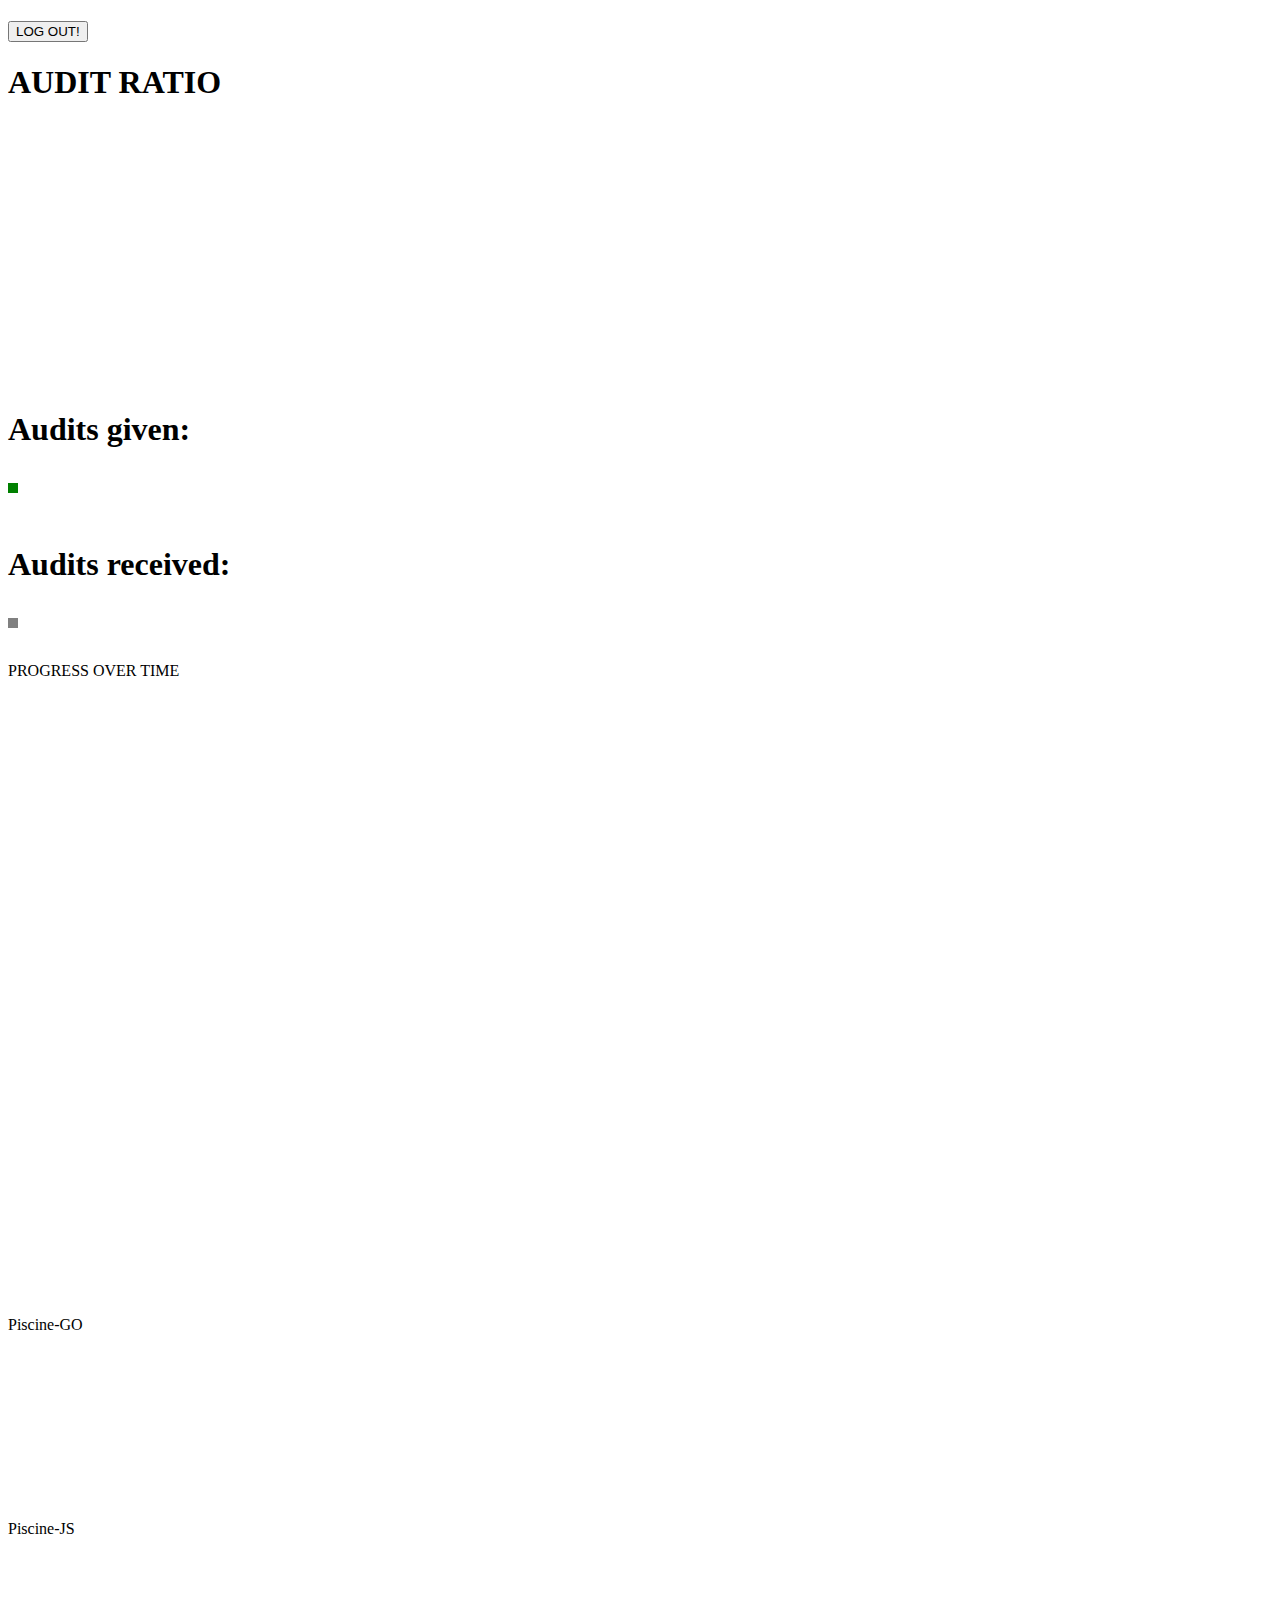
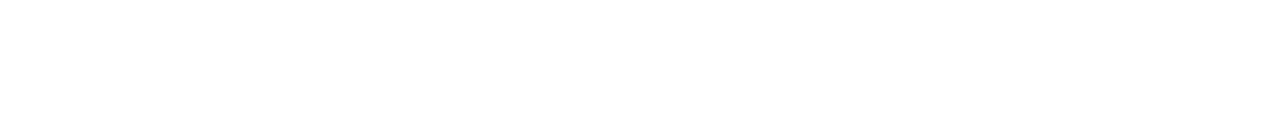
==== intraPage.html @ 21310627 "c" ====
<!DOCTYPE html>
<html lang="en">

<head>
    <meta charset="UTF-8">
    <meta name="viewport" content="width=device-width, initial-scale=1.0">
    <title>GRAPHQL</title>
        <link rel="stylesheet" href="/css/style.css" >
</head>

<body>
    <header>
        <h1 id="username"></h1>
        <button id="logout" value="LOG OUT" class="logoutButton">LOG OUT!</button>
    </header>

    <div>
        <h1 id="username"></h1>
        <p id="name"></p>
        <p id="auditRatio"></p>
        <p id="xp"></p>
        <p id="levels"></p> 
        <p id="graph"></p>
        <p id="progress"></p> 


        <!-- audits -->
        
		<main id="main">
			<section id="levels">
				<div class="xpDisplay"></div>
				<div class="xpDisplay"></div>
				<div class="xpDisplay"></div>
			</section>
			<section id="auditRatio">
				<div class="auditL">
					<h1>AUDIT RATIO</h1>
					<div class="legend">
						<h1 id="ratio"></h1>
					</div>
				</div>

				<figure>
					<svg
						id="audit-chart"
						version="1.1"
						xmlns="http://www.w3.org/2000/svg"
						xmlns:xlink="http://www.w3.org/1999/xlink"
						class="pie-chart"
						height="200"
						width="200"
						aria-labelledby="title"
						role="graphics-document"
					></svg>
				</figure>

				<div class="audits">
					<h1>Audits given:</h1>
					<div class="legend">
						<div class="fake-news green"></div>
						<h3 id="given"></h3>
					</div>
					<br class="space" />
					<h1>Audits received:</h1>
					<div class="legend">
						<div class="fake-news"></div>
						<h3 id="received"></h3>
					</div>
				</div>
			</section>





			<section id="progress-section">
				<div id="progress" class="progress-div">
					<div class="progress-container">
						<figcaption>PROGRESS OVER TIME</figcaption>
						<figure id="progress-figure">
							<svg
								id="progress-chart"
								version="1.1"
								xmlns="http://www.w3.org/2000/svg"
								xmlns:xlink="http://www.w3.org/1999/xlink"
								class="graph"
								width="1200"
								height="600"
								aria-labelledby="title"
								role="graphics-document"
							></svg>
						</figure>
					</div>
				</div>
			</section>



			<section id="pass-fail">
				<div id="go-pass-fail" class="pass-fail-div">
					<figcaption class="pass-fail-figcaption">Piscine-GO</figcaption>
					<figure class="fail-pass-figure">
						<svg
							id="go-chart"
							version="1.1"
							xmlns="http://www.w3.org/2000/svg"
							xmlns:xlink="http://www.w3.org/1999/xlink"
							class="chart"
							width="600"
							aria-labelledby="title"
							role="graphics-document"
						></svg>
					</figure>
				</div>
				<div id="js-pass-fail" class="pass-fail-div">
					<figcaption class="pass-fail-figcaption">Piscine-JS</figcaption>
					<figure class="fail-pass-figure">
						<svg
							id="js-chart"
							version="1.1"
							xmlns="http://www.w3.org/2000/svg"
							xmlns:xlink="http://www.w3.org/1999/xlink"
							class="chart"
							width="600"
							aria-labelledby="title"
							role="graphics-document"
						></svg>
					</figure>
				</div>
			</section>
		</main>
		<footer></footer>

    <script type="module" src="./JS/intraPageScript.js"></script>
</body>

</html>
---- css/style.css ----
.flex {
    display: flex;
    justify-content: space-between;
    margin: 10px 0;
}
.xp-display {
    margin: 20px 0;
}
.module-name, .module-level, .module-xp {
    padding: 5px;
}
.auditL, .audits {
    margin: 20px 0;
}
.legend, .space {
    display: flex;
    align-items: center;
}
.fake-news {
    width: 10px;
    height: 10px;
    background: gray;
    margin-right: 5px;
}
.green {
    background: green;
}
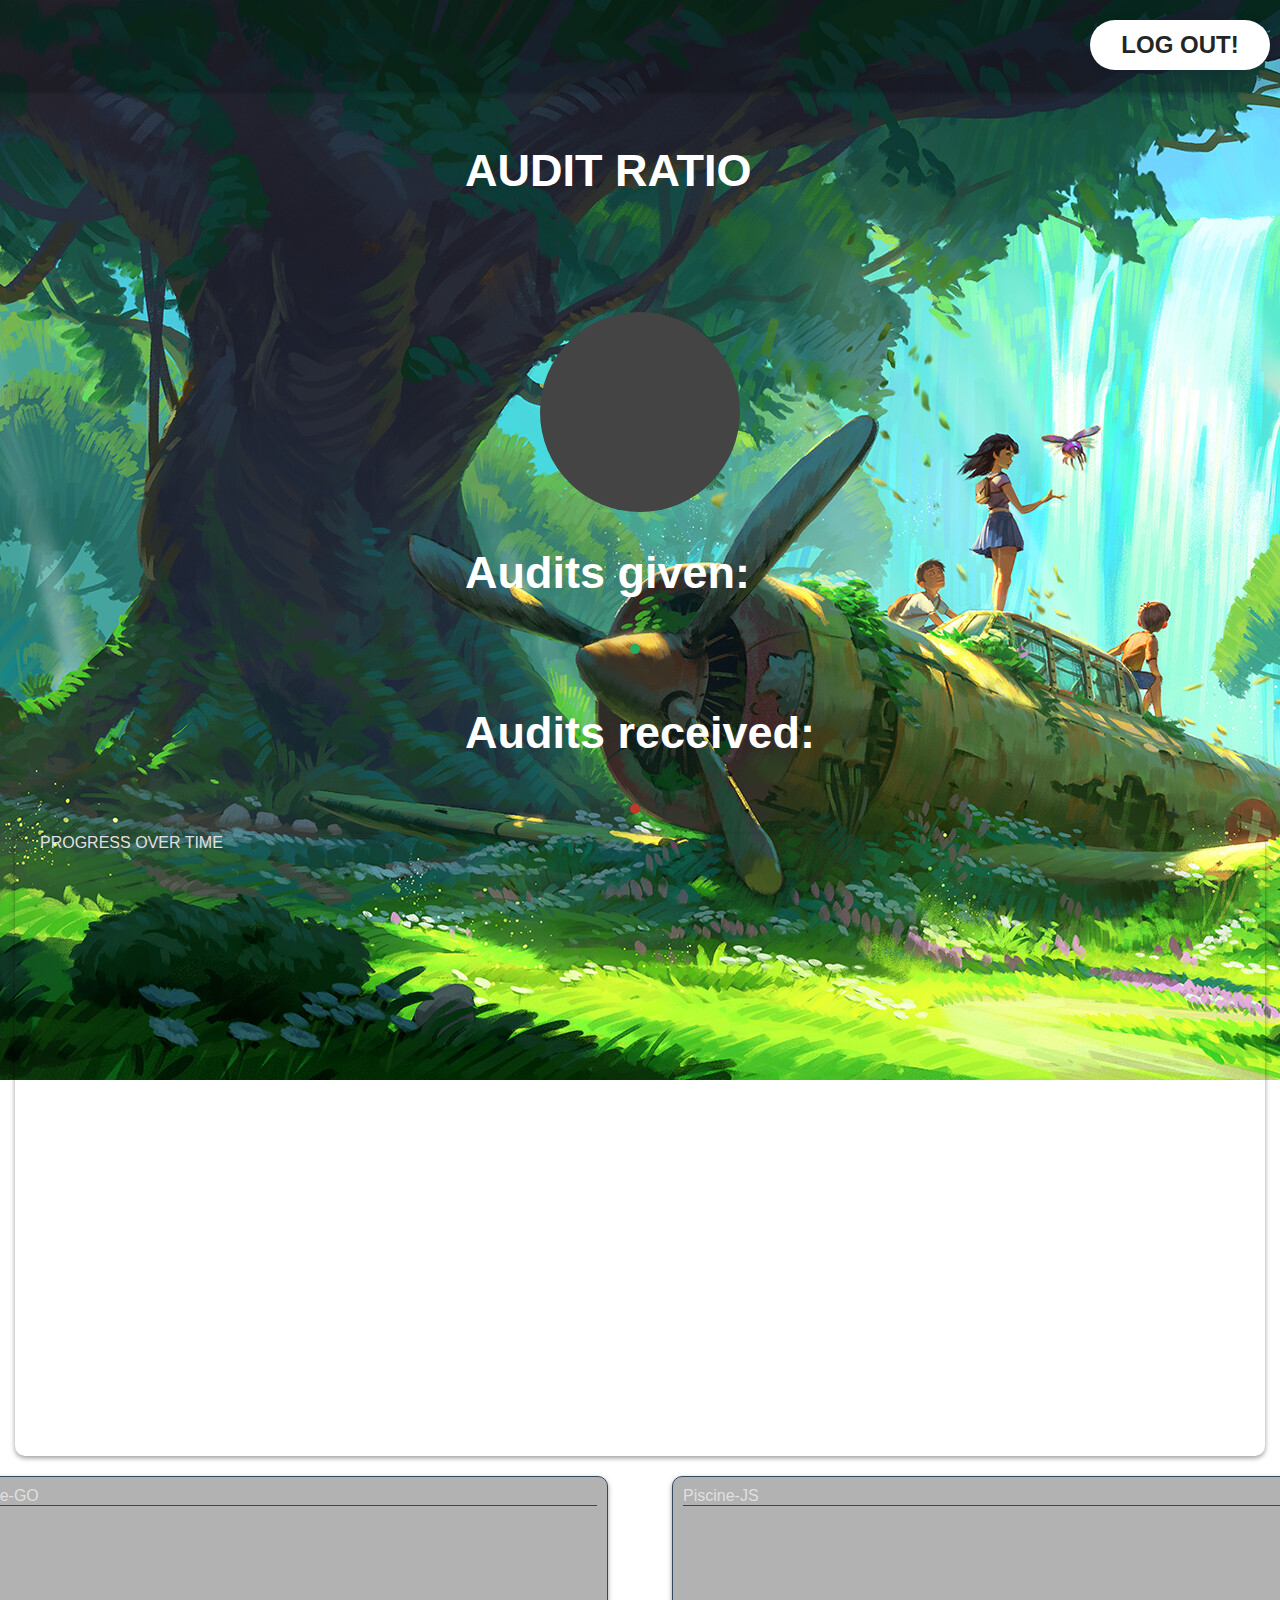
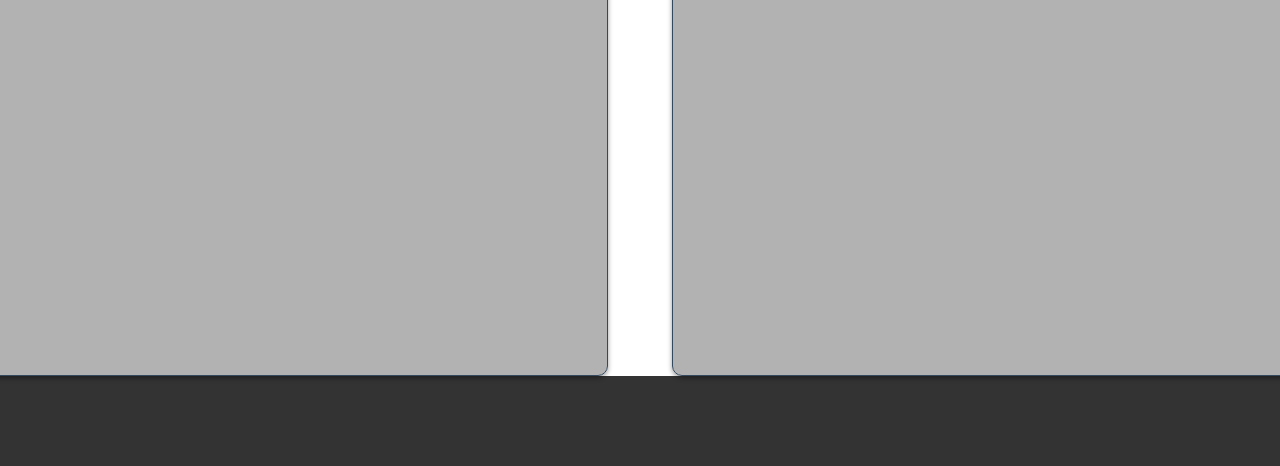
==== commit cc5580b3: "c" ====
--- a/intraPage.html
+++ b/intraPage.html
@@ -11,19 +11,10 @@
 <body>
     <header>
         <h1 id="username"></h1>
-        <button id="logout" value="LOG OUT" class="logoutButton">LOG OUT!</button>
+        <button id="logout" value="LOG OUT" class="btn">LOG OUT!</button>
     </header>
 
     <div>
-        <h1 id="username"></h1>
-        <p id="name"></p>
-        <p id="auditRatio"></p>
-        <p id="xp"></p>
-        <p id="levels"></p> 
-        <p id="graph"></p>
-        <p id="progress"></p> 
-
-
         <!-- audits -->
         
 		<main id="main">
--- a/css/style.css
+++ b/css/style.css
@@ -1,27 +1,349 @@
+/* Global Styles */
+* {
+    margin: 0;
+    padding: 0;
+    box-sizing: border-box;
+    font-family: sans-serif;
+}
+
+h1, h2 {
+    color: white;
+}
+
+h1 {
+    font-size: 45px;
+    padding: 35px;
+}
+
+h2 {
+    font-size: 35px;
+    padding: 15px;
+}
+
+p {
+    margin: 20px;
+}
+
+body {
+    display: flex;
+    flex-direction: column;
+    align-items: center;
+    min-height: 100vh;
+    background: url(bg.jpg)no-repeat;
+    color: #e0e0e0;
+}
+
+/* Header */
+header {
+    background: rgba(0, 0, 0, 0.2);
+    width: 100%;
+    display: flex;
+    justify-content: space-between;
+    align-items: center;
+    padding: 10px;
+    box-shadow: 0 2px 5px rgba(0, 0, 0, 0.3);
+    color: white;
+}
+
+#name-in-header {
+    color: white;
+}
+
+/* Main */
+main {
+    width: 100%;
+    display: flex;
+    flex-direction: column;
+    align-items: center;
+    justify-content: center;
+    row-gap: 20px;
+}
+
+/* Wrapper and Input Box Styles */
+.wrapper {
+    display: flex;
+    flex-direction: column;
+    width: 420px;
+    background: transparent;
+    border: 2px solid rgba(255, 255, 255, 0.2);
+    border-radius: 30px;
+    backdrop-filter: blur(10px);
+    -webkit-backdrop-filter: blur(10px);
+    box-shadow: 0 0 10px rgba(0, 0, 0, 0.2);
+    color: white;
+    padding: 30px 40px;
+}
+
+.wrapper h1 {
+    font-size: 36px;
+    text-align: center;
+    color: white;
+}
+
+.wrapper .input-box {
+    width: 100%;
+    position: relative;
+    height: 50px;
+    margin: 30px 0;
+    color: white;
+}
+
+.input-box input {
+    width: 100%;
+    height: 100%;
+    background: transparent;
+    border: none;
+    outline: none;
+    border: 2px solid;
+    border-radius: 40px;
+    font-size: 16px;
+    color: white;
+    padding: 20px 45px 20px 20px;
+}
+
+.input-box input::placeholder {
+    color: rgba(255, 255, 255, 0.7);
+}
+
+.input-box i {
+    position: absolute;
+    right: 20px;
+    top: 50%;
+    transform: translateY(-50%);
+    font-size: 20px;
+    color: rgba(255, 255, 255, 0.7);
+}
+
+.wrapper .btn {
+    width: 100%;
+    height: 45px;
+    background-color: white;
+    border: none;
+    outline: none;
+    border-radius: 40px;
+    box-shadow: 0 0 10px rgba(0, 0, 0, 0.1);
+    cursor: pointer;
+    font-size: 16px;
+    font-weight: 600;
+}
+
+/* Flex Containers */
 .flex {
     display: flex;
+    align-items: center;
+    justify-content: center;
+}
+
+.flex.space-between {
     justify-content: space-between;
-    margin: 10px 0;
-}
+}
+
+/* XP Display */
 .xp-display {
+    height: 100%;
+    width: 23vw;
+    border-radius: 10px;
+    background-color: rgba(0, 0, 0, 0.3);
+    box-shadow: 0 2px 5px rgba(0, 0, 0, 0.4);
+    display: flex;
+    flex-direction: column;
+    align-items: center;
+    justify-content: center;
     margin: 20px 0;
-}
+    padding: 20px;
+}
+
 .module-name, .module-level, .module-xp {
     padding: 5px;
-}
-.auditL, .audits {
-    margin: 20px 0;
-}
-.legend, .space {
-    display: flex;
-    align-items: center;
-}
+    color: white;
+}
+
+.module-xp {
+    font-weight: bold;
+}
+
+.module-lv {
+    font-size: 70px;
+    font-weight: bold;
+}
+
+/* Buttons */
+.btn {
+    transition: all 0.3s ease-in-out;
+    width: 180px;
+    height: 50px;
+    border-radius: 50px;
+    background-color: white;
+    box-shadow: 0 0 10px rgba(0, 0, 0, 0.1);
+    outline: none;
+    cursor: pointer;
+    border: none;
+    font-size: 24px;
+    font-weight: bold;
+    color: #232526;
+}
+
+.btn:hover {
+    background-color: #f0f0f0;
+    box-shadow: 0 0 15px rgba(0, 0, 0, 0.2);
+}
+
+.btn:active {
+    background-color: #e0e0e0;
+    box-shadow: 0 0 5px rgba(0, 0, 0, 0.1);
+}
+
+/* Audit Chart */
+#audit-ratio {
+    padding: 30px 0;
+    width: 90%;
+    display: flex;
+    align-items: center;
+    justify-content: center;
+    column-gap: 5vw;
+    border-radius: 10px;
+    box-shadow: 0 2px 5px rgba(0, 0, 0, 0.4);
+    background-color: rgba(0, 0, 0, 0.3);
+}
+
+#audit-chart {
+    margin: 0 auto;
+    transform: rotate(-90deg);
+    background: #444;
+    border-radius: 50%;
+    display: block;
+}
+
+.pie {
+    fill: #27ae60;
+    stroke: #c0392b;
+    stroke-width: 200;
+    stroke-dasharray: 0 628;
+    transition: stroke-dasharray 0.3s ease;
+}
+
+.legend {
+    display: flex;
+    align-items: center;
+    justify-content: center;
+    column-gap: 10px;
+    margin-top: 10px;
+}
+
 .fake-news {
     width: 10px;
     height: 10px;
-    background: gray;
-    margin-right: 5px;
-}
+    border-radius: 50%;
+    background-color: #c0392b;
+}
+
 .green {
-    background: green;
-}+    background-color: #27ae60;
+}
+
+/* Progress Chart */
+#progress-section {
+    width: 100%;
+    display: flex;
+    align-items: center;
+    justify-content: center;
+}
+
+#progress {
+    width: 90%;
+    display: flex;
+    align-items: center;
+    justify-content: center;
+    overflow: auto;
+    border-radius: 10px;
+    box-shadow: 0 2px 5px rgba(0, 0, 0, 0.4);
+}
+
+.graph .labels.x-labels, .graph .labels.y-labels {
+    font-size: 13px;
+    fill: #ecf0f1;
+}
+
+.labels .label-title {
+    font-weight: bold;
+    text-transform: uppercase;
+    font-size: 12px;
+    fill: #ecf0f1;
+}
+
+.line {
+    stroke: #ecf0f1;
+    stroke-width: 1.5;
+    fill: rgba(121, 0, 121, 0.8);
+}
+
+.bar {
+    fill: steelblue;
+    height: 22px;
+    transition: fill 0.3s ease;
+    cursor: pointer;
+}
+
+.bar:hover,
+.bar:focus {
+    fill: gray !important;
+}
+
+/* Pass/Fail Ratio */
+#pass-fail {
+    width: 100%;
+    display: flex;
+    align-items: flex-start;
+    justify-content: center;
+    column-gap: 5vw;
+}
+
+.pass-fail-div {
+    height: 500px;
+    background: rgba(0, 0, 0, 0.3);
+    padding: 10px;
+    border: 1px solid #34495e;
+    border-radius: 10px;
+    box-shadow: 0 2px 5px rgba(0, 0, 0, 0.4);
+    overflow: auto;
+}
+
+.pass-fail-figcaption {
+    border-bottom: 1px solid #34495e;
+    margin-bottom: -10px;
+}
+
+.fail-pass-figure {
+    padding: 20px;
+}
+
+/* Footer */
+footer {
+    height: 10vh;
+    width: 100%;
+    background: rgba(0, 0, 0, 0.8);
+    display: flex;
+    align-items: center;
+    justify-content: center;
+    color: white;
+}
+
+/* Scrollbar */
+::-webkit-scrollbar {
+    width: 10px;
+}
+
+::-webkit-scrollbar-track {
+    background-color: transparent;
+}
+
+::-webkit-scrollbar-thumb {
+    background-color: #7f8c8d;
+    border-radius: 20px;
+    border: 2px solid transparent;
+    background-clip: content-box;
+}
+
+::-webkit-scrollbar-thumb:hover {
+    background-color: #bdc3c7;
+}
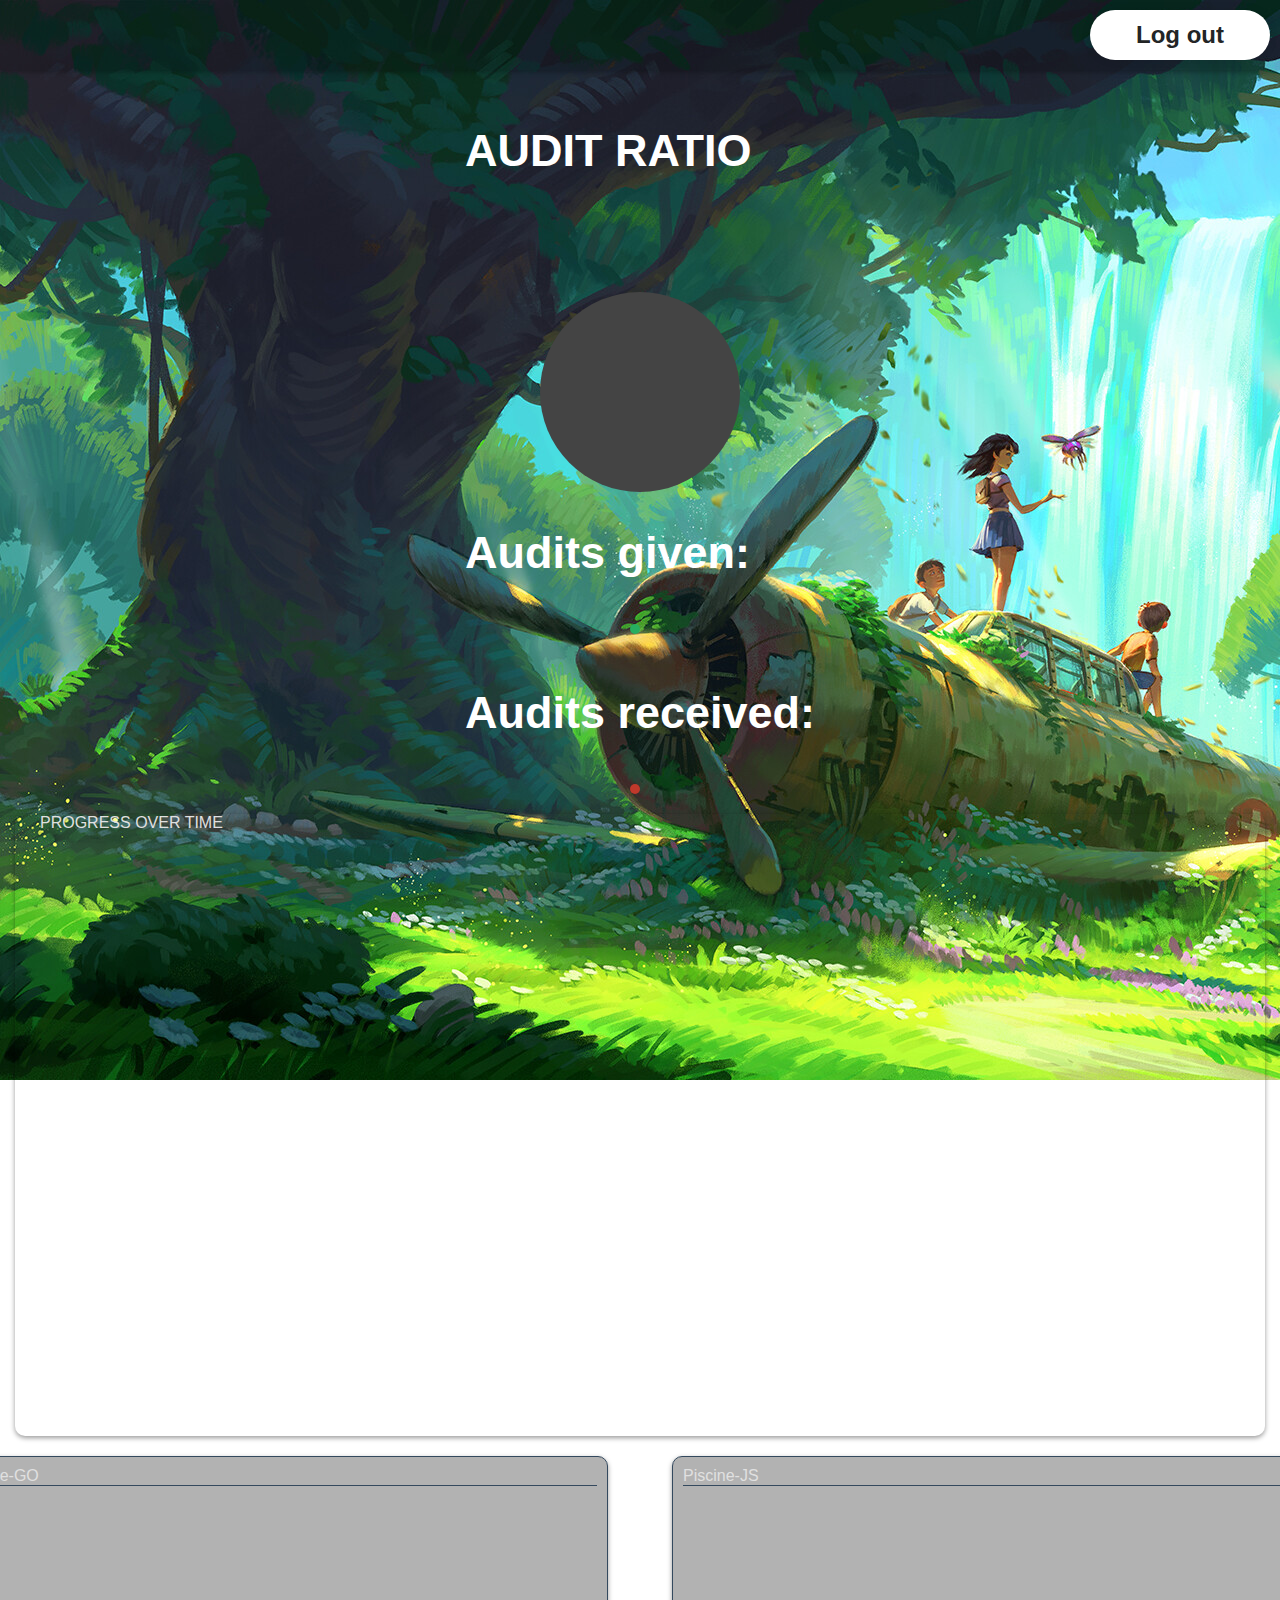
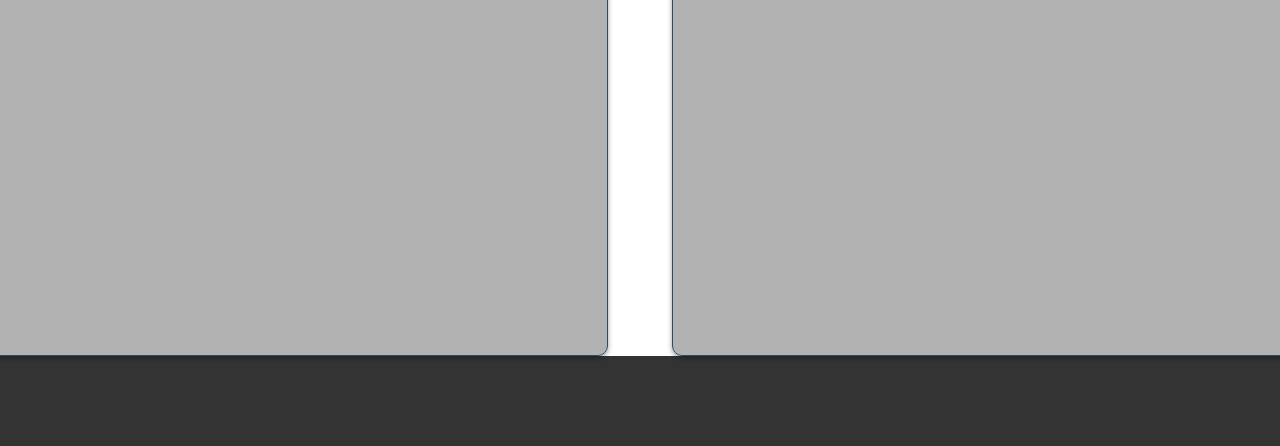
==== commit 4139e47b: "c" ====
--- a/intraPage.html
+++ b/intraPage.html
@@ -10,8 +10,8 @@
 
 <body>
     <header>
-        <h1 id="username"></h1>
-        <button id="logout" value="LOG OUT" class="btn">LOG OUT!</button>
+        <h3 id="username"></h3>
+        <button id="logout" value="LOG OUT" class="btn">Log out</button>
     </header>
 
     <div>
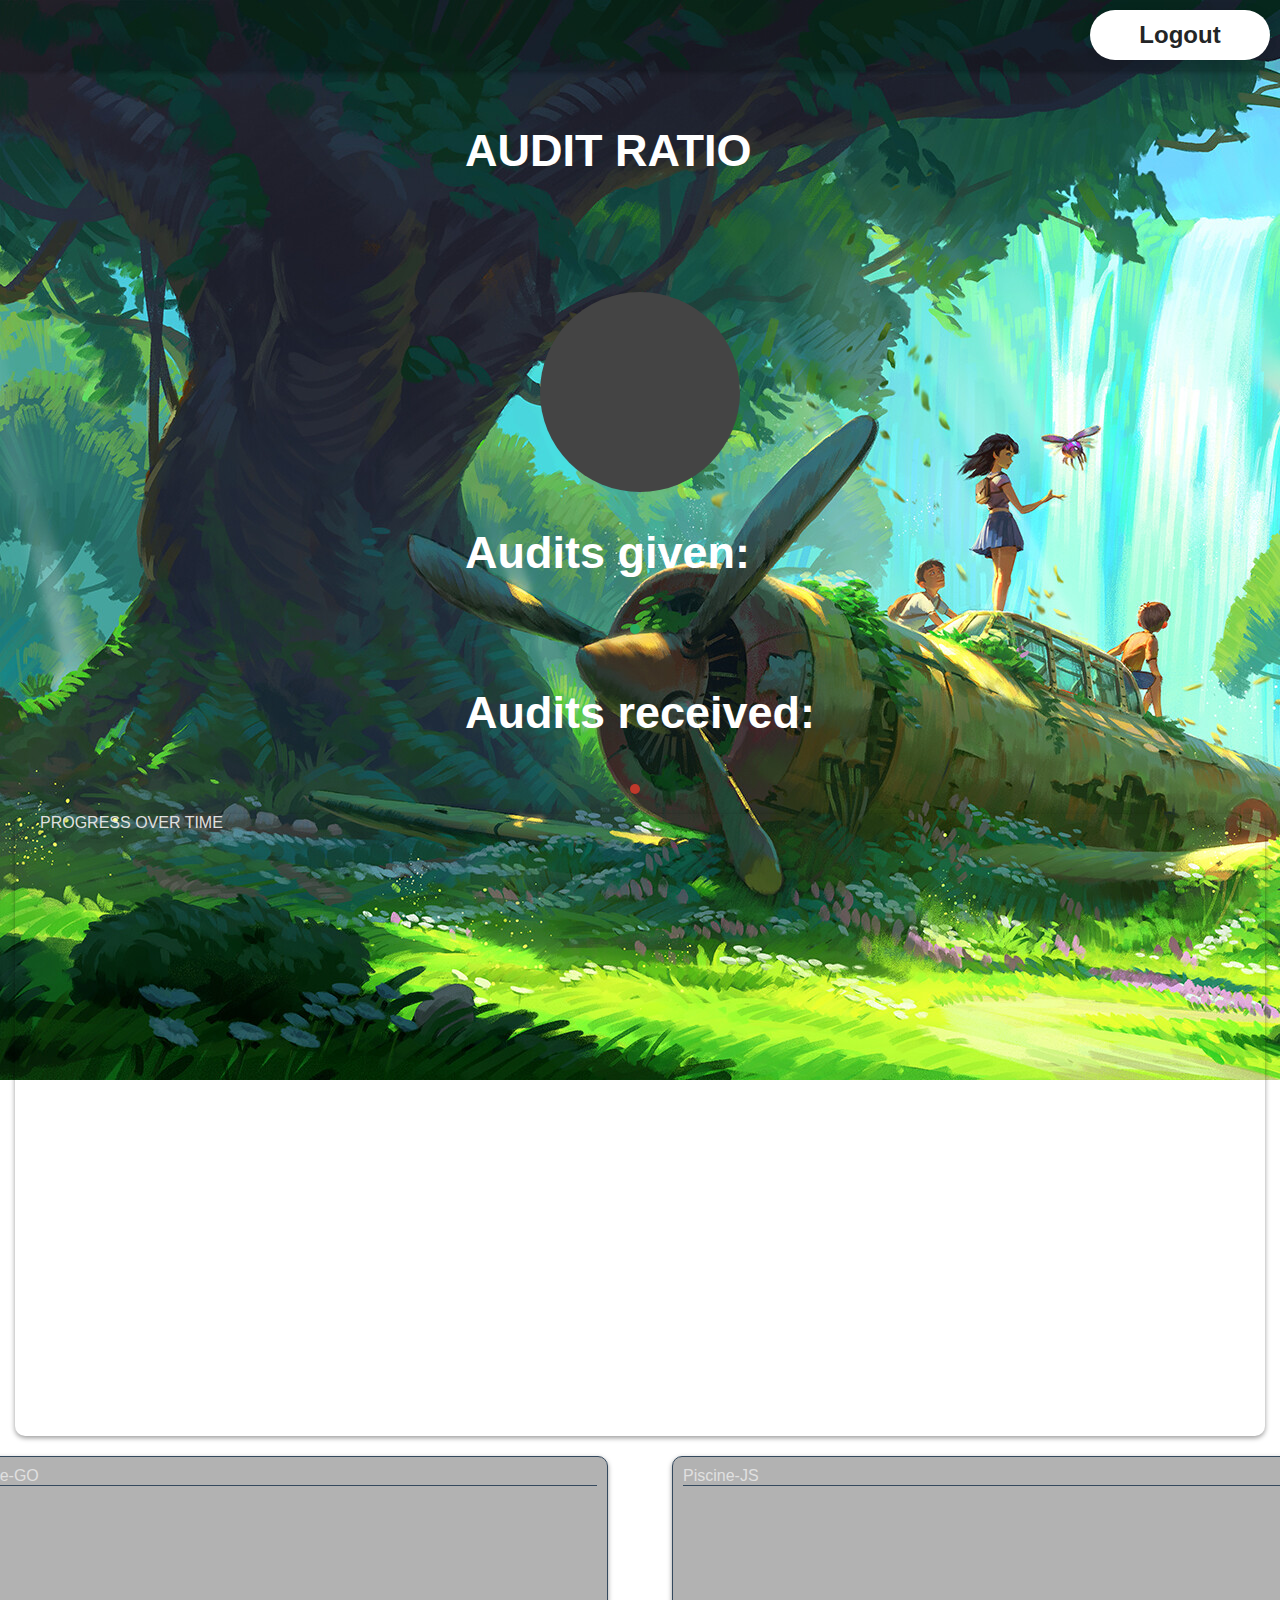
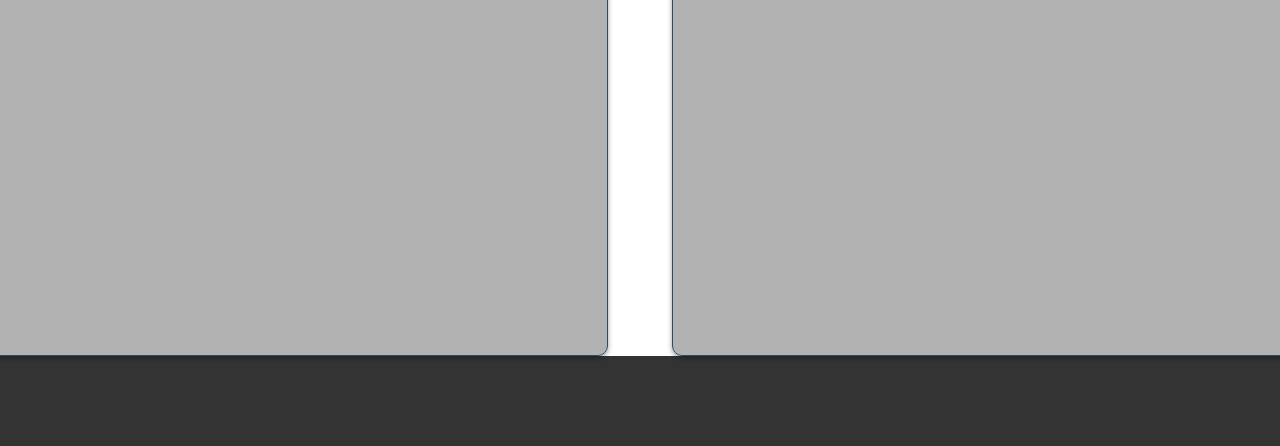
==== commit 13fa1bc1: "c" ====
--- a/intraPage.html
+++ b/intraPage.html
@@ -11,7 +11,7 @@
 <body>
     <header>
         <h3 id="username"></h3>
-        <button id="logout" value="LOG OUT" class="btn">Log out</button>
+        <button id="logout" value="LOG OUT" class="btn">Logout</button>
     </header>
 
     <div>
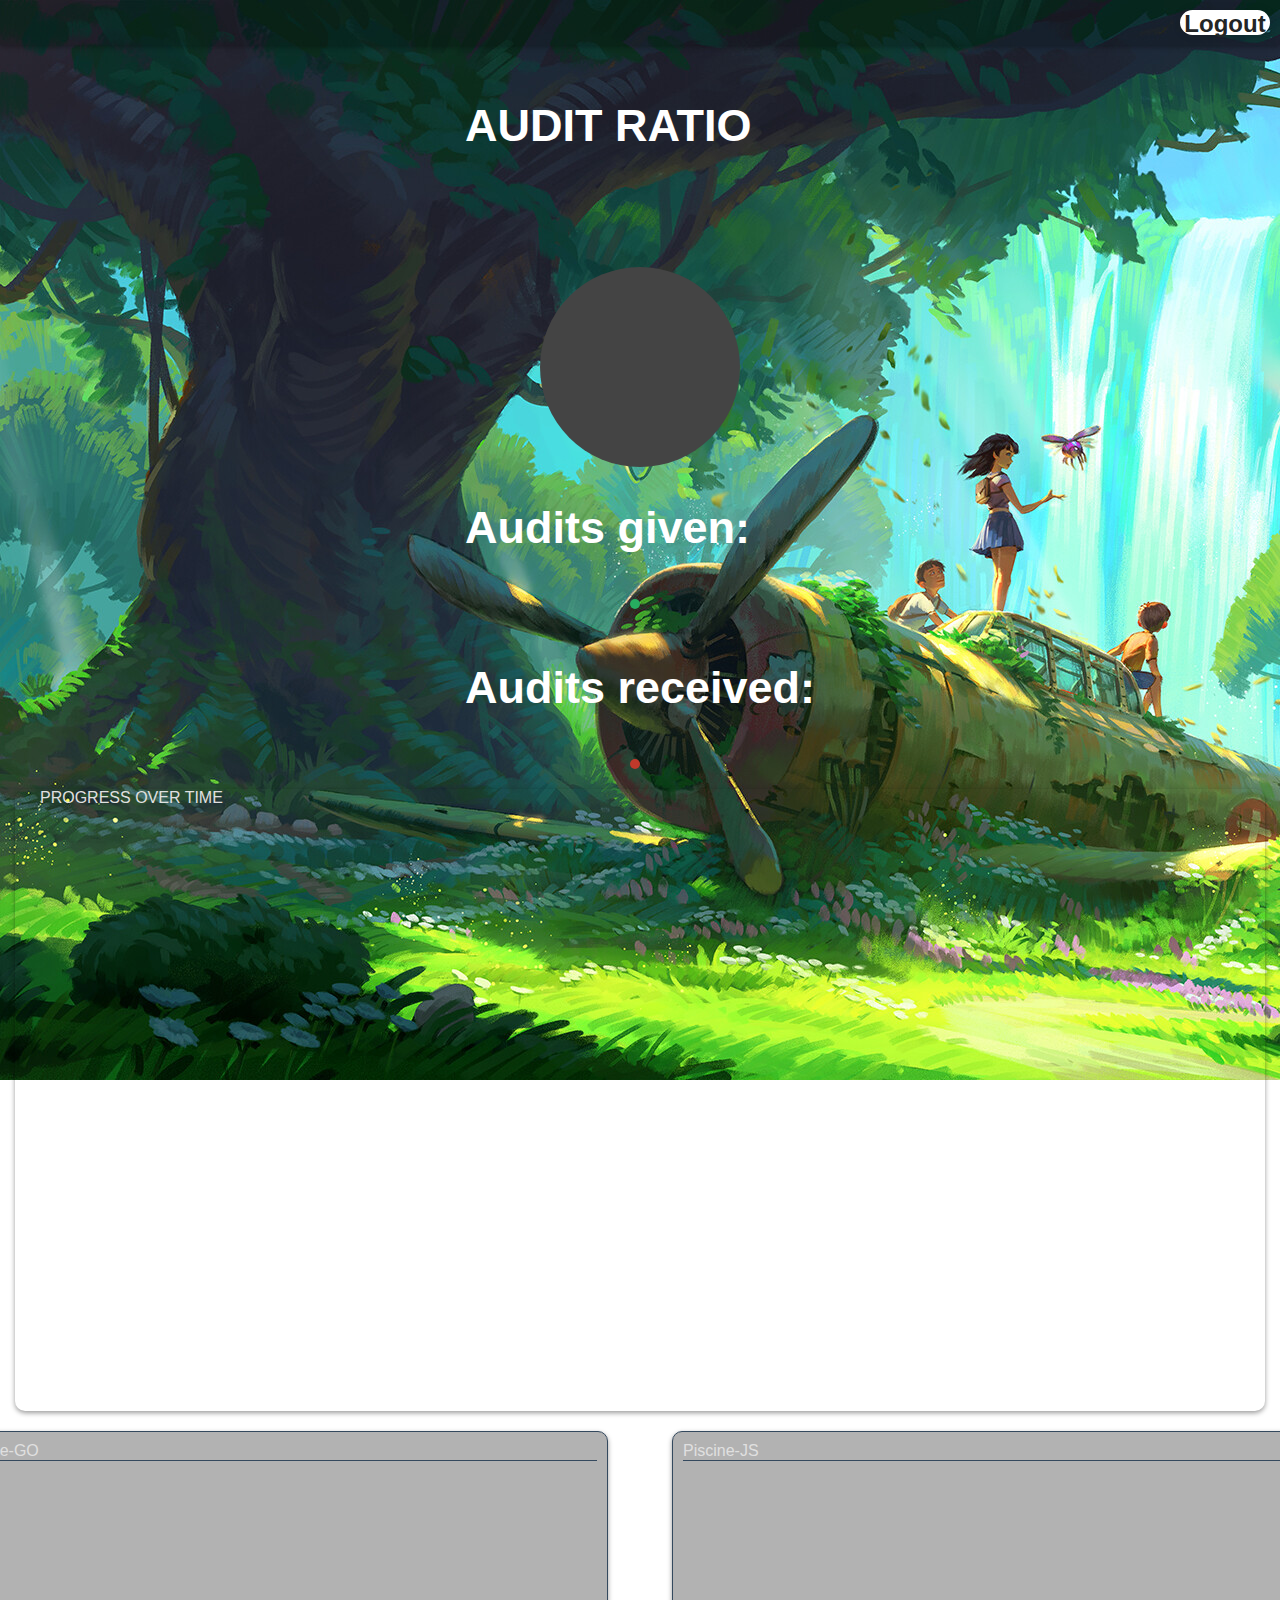
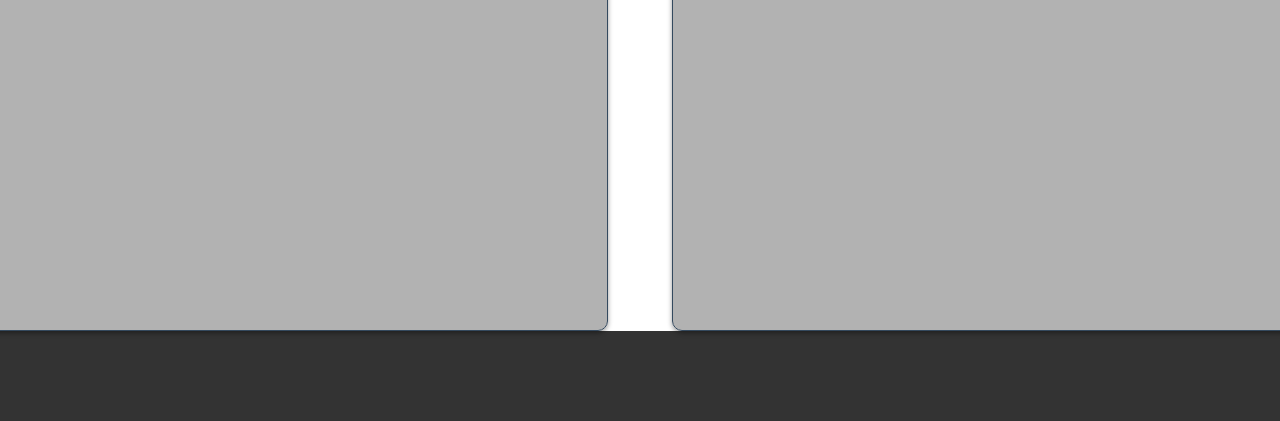
==== commit 84298b03: "c" ====
--- a/intraPage.html
+++ b/intraPage.html
@@ -11,7 +11,7 @@
 <body>
     <header>
         <h3 id="username"></h3>
-        <button id="logout" value="LOG OUT" class="btn">Logout</button>
+        <button id="logout" value="LOG OUT" class="btn logout">Logout</button>
     </header>
 
     <div>
--- a/css/style.css
+++ b/css/style.css
@@ -193,6 +193,11 @@
     box-shadow: 0 0 5px rgba(0, 0, 0, 0.1);
 }
 
+.logout {
+    width: 90px;
+    height: 25px;
+}
+
 /* Audit Chart */
 #audit-ratio {
     padding: 30px 0;
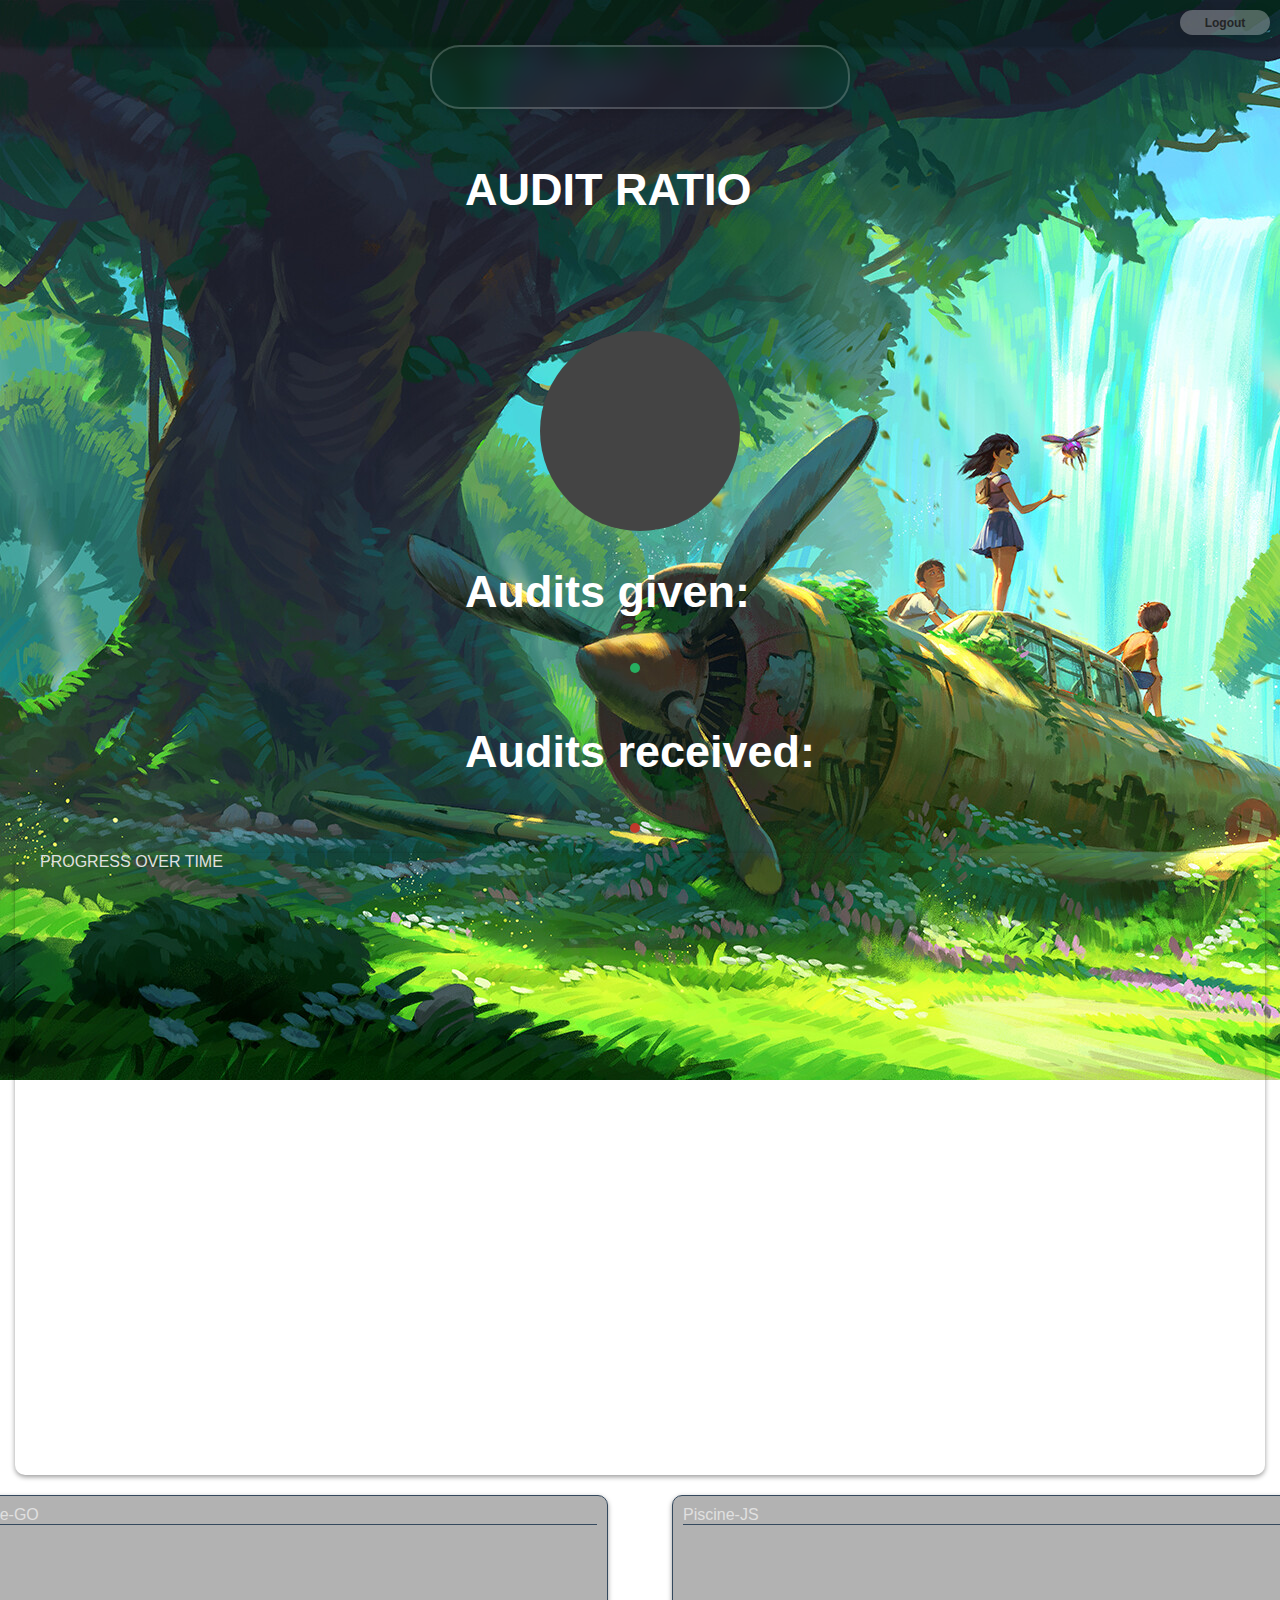
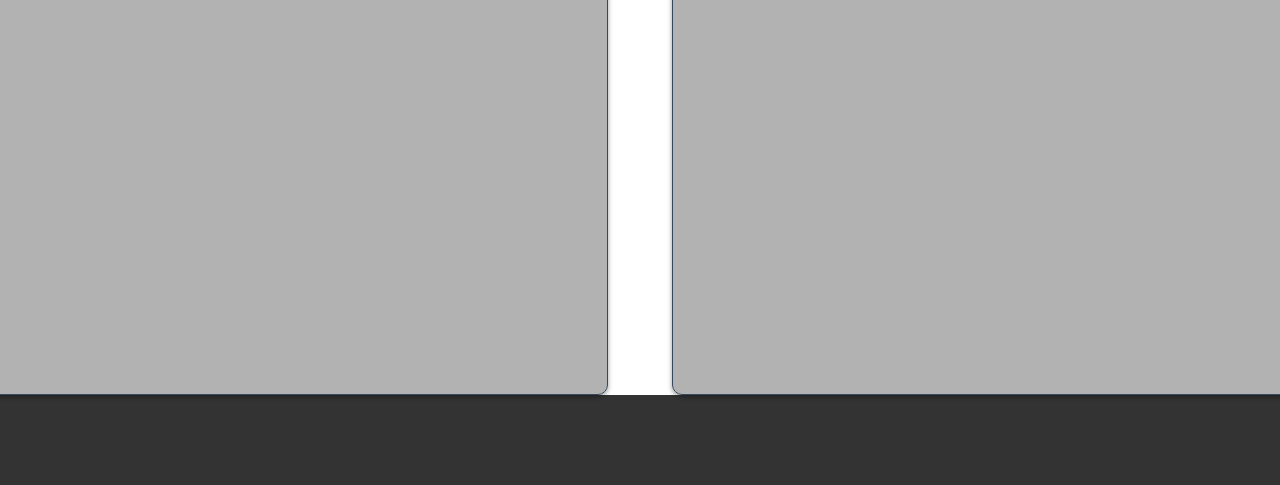
==== commit a8cf9727: "c" ====
--- a/intraPage.html
+++ b/intraPage.html
@@ -15,14 +15,15 @@
     </header>
 
     <div>
-        <!-- audits -->
-        
 		<main id="main">
-			<section id="levels">
-				<div class="xpDisplay"></div>
-				<div class="xpDisplay"></div>
-				<div class="xpDisplay"></div>
-			</section>
+			<div class="wrapper">
+				<section id="levels">
+					<div class="xpDisplay"></div>
+					<div class="xpDisplay"></div>
+					<div class="xpDisplay"></div>
+				</section>
+			</div>
+			
 			<section id="auditRatio">
 				<div class="auditL">
 					<h1>AUDIT RATIO</h1>
--- a/css/style.css
+++ b/css/style.css
@@ -173,7 +173,7 @@
     width: 180px;
     height: 50px;
     border-radius: 50px;
-    background-color: white;
+    background-color: rgba(255, 255, 255, 0.295);
     box-shadow: 0 0 10px rgba(0, 0, 0, 0.1);
     outline: none;
     cursor: pointer;
@@ -196,6 +196,9 @@
 .logout {
     width: 90px;
     height: 25px;
+    font-size: 12px;
+    
+
 }
 
 /* Audit Chart */
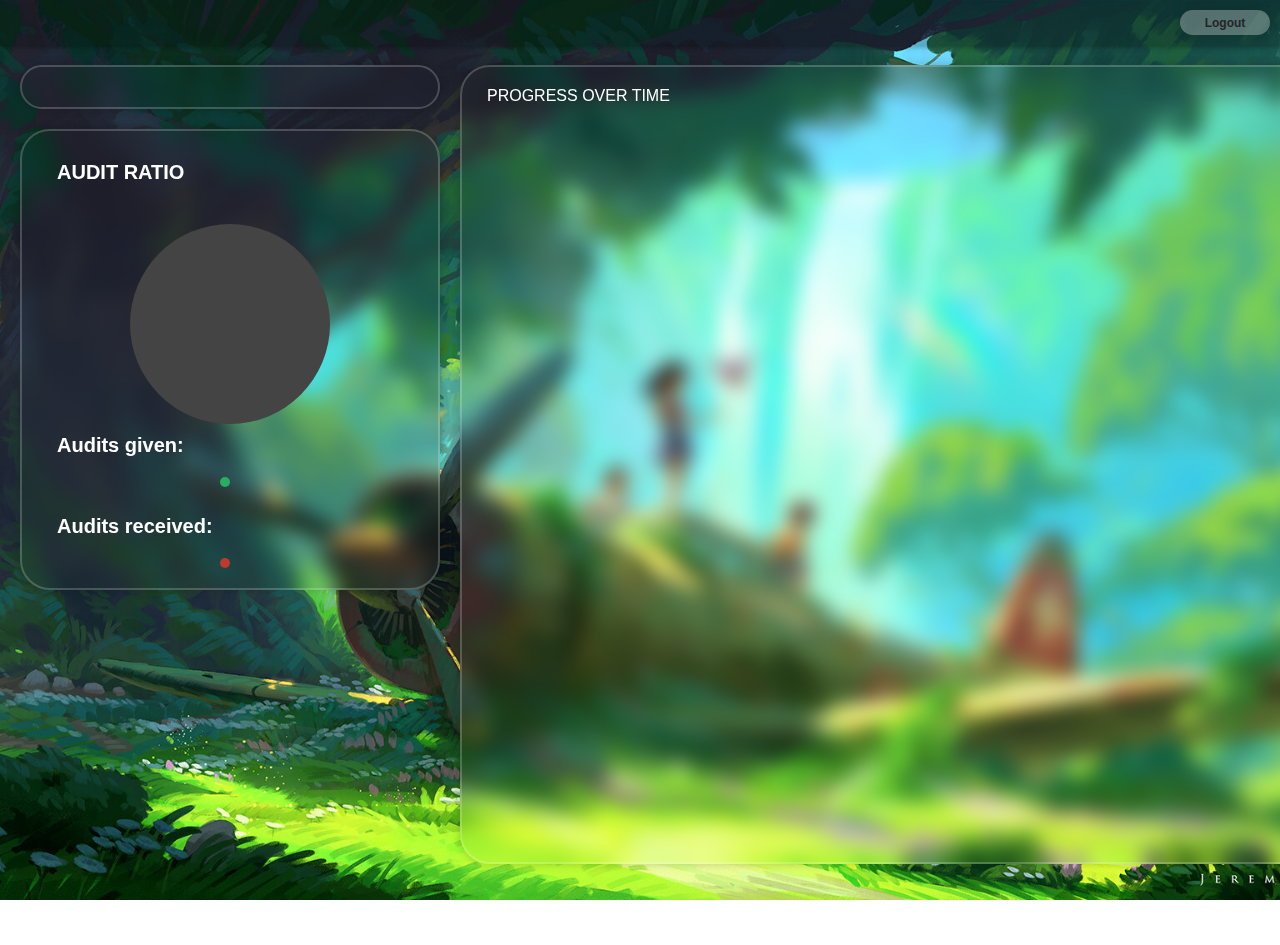
==== commit cd26f20c: "c" ====
--- a/intraPage.html
+++ b/intraPage.html
@@ -14,114 +14,77 @@
         <button id="logout" value="LOG OUT" class="btn logout">Logout</button>
     </header>
 
-    <div>
-		<main id="main">
-			<div class="wrapper">
-				<section id="levels">
-					<div class="xpDisplay"></div>
-					<div class="xpDisplay"></div>
-					<div class="xpDisplay"></div>
-				</section>
-			</div>
-			
-			<section id="auditRatio">
-				<div class="auditL">
-					<h1>AUDIT RATIO</h1>
-					<div class="legend">
-						<h1 id="ratio"></h1>
+	<main id="main">
+		<div class="wrapper">
+			<section id="levels">
+				<div class="xpDisplay"></div>
+				<div class="xpDisplay"></div>
+				<div class="xpDisplay"></div>
+			</section>
+		</div>
+		
+		<div class="wrapper">
+				<section id="auditRatio">
+					<div class="auditL">
+						<h1>AUDIT RATIO</h1>
+						<div class="legend">
+							<h1 id="ratio"></h1>
+						</div>
 					</div>
-				</div>
-
-				<figure>
-					<svg
-						id="audit-chart"
-						version="1.1"
-						xmlns="http://www.w3.org/2000/svg"
-						xmlns:xlink="http://www.w3.org/1999/xlink"
-						class="pie-chart"
-						height="200"
-						width="200"
-						aria-labelledby="title"
-						role="graphics-document"
-					></svg>
-				</figure>
-
-				<div class="audits">
-					<h1>Audits given:</h1>
-					<div class="legend">
-						<div class="fake-news green"></div>
-						<h3 id="given"></h3>
-					</div>
-					<br class="space" />
-					<h1>Audits received:</h1>
-					<div class="legend">
-						<div class="fake-news"></div>
-						<h3 id="received"></h3>
-					</div>
-				</div>
-			</section>
-
-
-
-
-
-			<section id="progress-section">
-				<div id="progress" class="progress-div">
-					<div class="progress-container">
-						<figcaption>PROGRESS OVER TIME</figcaption>
-						<figure id="progress-figure">
-							<svg
-								id="progress-chart"
-								version="1.1"
-								xmlns="http://www.w3.org/2000/svg"
-								xmlns:xlink="http://www.w3.org/1999/xlink"
-								class="graph"
-								width="1200"
-								height="600"
-								aria-labelledby="title"
-								role="graphics-document"
-							></svg>
-						</figure>
-					</div>
-				</div>
-			</section>
-
-
-
-			<section id="pass-fail">
-				<div id="go-pass-fail" class="pass-fail-div">
-					<figcaption class="pass-fail-figcaption">Piscine-GO</figcaption>
-					<figure class="fail-pass-figure">
+	
+					<figure>
 						<svg
-							id="go-chart"
+							id="audit-chart"
 							version="1.1"
 							xmlns="http://www.w3.org/2000/svg"
 							xmlns:xlink="http://www.w3.org/1999/xlink"
-							class="chart"
-							width="600"
+							class="pie-chart"
+							height="200"
+							width="200"
 							aria-labelledby="title"
 							role="graphics-document"
 						></svg>
 					</figure>
-				</div>
-				<div id="js-pass-fail" class="pass-fail-div">
-					<figcaption class="pass-fail-figcaption">Piscine-JS</figcaption>
-					<figure class="fail-pass-figure">
-						<svg
-							id="js-chart"
-							version="1.1"
-							xmlns="http://www.w3.org/2000/svg"
-							xmlns:xlink="http://www.w3.org/1999/xlink"
-							class="chart"
-							width="600"
-							aria-labelledby="title"
-							role="graphics-document"
-						></svg>
-					</figure>
-				</div>
-			</section>
-		</main>
-		<footer></footer>
+	
+					<div class="audits">
+						<h1>Audits given:</h1>
+						<div class="legend">
+							<div class="fake-news green"></div>
+							<h3 id="given"></h3>
+						</div>
+						<br class="space" />
+						<h1>Audits received:</h1>
+						<div class="legend">
+							<div class="fake-news"></div>
+							<h3 id="received"></h3>
+						</div>
+					</div>
+				</section>
+		</div>
+		
+		<div class="wrapper progress-size">
+				<section id="progress-section">
+					<div id="progress" class="progress-div">
+						<div class="progress-container">
+							<figcaption>PROGRESS OVER TIME</figcaption>
+							<figure id="progress-figure">
+								<svg
+									id="progress-chart"
+									version="1.1"
+									xmlns="http://www.w3.org/2000/svg"
+									xmlns:xlink="http://www.w3.org/1999/xlink"
+									class="graph"
+									width="1200"
+									height="600"
+									aria-labelledby="title"
+									role="graphics-document"
+								></svg>
+							</figure>
+						</div>
+					</div>
+				</section>
+		</div>
+	</main>
 
     <script type="module" src="./JS/intraPageScript.js"></script>
 </body>
--- a/css/style.css
+++ b/css/style.css
@@ -12,7 +12,7 @@
 
 h1 {
     font-size: 45px;
-    padding: 35px;
+    padding: 10px;
 }
 
 h2 {
@@ -24,13 +24,23 @@
     margin: 20px;
 }
 
+.banner {
+    margin-top: 20px;
+    margin-bottom: 120px;
+}
+
 body {
     display: flex;
     flex-direction: column;
     align-items: center;
     min-height: 100vh;
-    background: url(bg.jpg)no-repeat;
+    background: url(bg.jpg) no-repeat center center fixed;
+    background-size: cover; /* Ensures the background image covers the entire screen */
     color: #e0e0e0;
+    margin: 0;
+    padding: 0;
+    height: 100%;
+    overflow: hidden;
 }
 
 /* Header */
@@ -49,14 +59,14 @@
     color: white;
 }
 
-/* Main */
 main {
     width: 100%;
-    display: flex;
+    height: 100vh; /* Full viewport height */
+    display: flex;
+    flex-wrap: wrap; /* Allows the wrappers to wrap to the next line */
+    padding: 10px; /* Adds padding around the main container */
     flex-direction: column;
-    align-items: center;
-    justify-content: center;
-    row-gap: 20px;
+    align-content: flex-start;
 }
 
 /* Wrapper and Input Box Styles */
@@ -71,12 +81,13 @@
     -webkit-backdrop-filter: blur(10px);
     box-shadow: 0 0 10px rgba(0, 0, 0, 0.2);
     color: white;
-    padding: 30px 40px;
+    padding: 20px 25px;
+    box-sizing: border-box; /* Ensures padding and border are included in the width */
+    margin: 10px; /* Adds margin around each wrapper */
 }
 
 .wrapper h1 {
-    font-size: 36px;
-    text-align: center;
+    font-size: 20px;
     color: white;
 }
 
@@ -86,6 +97,11 @@
     height: 50px;
     margin: 30px 0;
     color: white;
+}
+
+.progress-size {
+    width: 152vh;
+    height: 88.8vh;
 }
 
 .input-box input {
@@ -97,7 +113,7 @@
     border: 2px solid;
     border-radius: 40px;
     font-size: 16px;
-    color: white;
+    color: rgba(255, 255, 255, 0.199);
     padding: 20px 45px 20px 20px;
 }
 
@@ -117,7 +133,6 @@
 .wrapper .btn {
     width: 100%;
     height: 45px;
-    background-color: white;
     border: none;
     outline: none;
     border-radius: 40px;
@@ -139,18 +154,9 @@
 }
 
 /* XP Display */
-.xp-display {
-    height: 100%;
-    width: 23vw;
-    border-radius: 10px;
-    background-color: rgba(0, 0, 0, 0.3);
-    box-shadow: 0 2px 5px rgba(0, 0, 0, 0.4);
-    display: flex;
-    flex-direction: column;
-    align-items: center;
-    justify-content: center;
-    margin: 20px 0;
-    padding: 20px;
+.xpDisplay {
+    display: flex;
+    justify-content: space-between;
 }
 
 .module-name, .module-level, .module-xp {
@@ -249,24 +255,6 @@
     background-color: #27ae60;
 }
 
-/* Progress Chart */
-#progress-section {
-    width: 100%;
-    display: flex;
-    align-items: center;
-    justify-content: center;
-}
-
-#progress {
-    width: 90%;
-    display: flex;
-    align-items: center;
-    justify-content: center;
-    overflow: auto;
-    border-radius: 10px;
-    box-shadow: 0 2px 5px rgba(0, 0, 0, 0.4);
-}
-
 .graph .labels.x-labels, .graph .labels.y-labels {
     font-size: 13px;
     fill: #ecf0f1;
